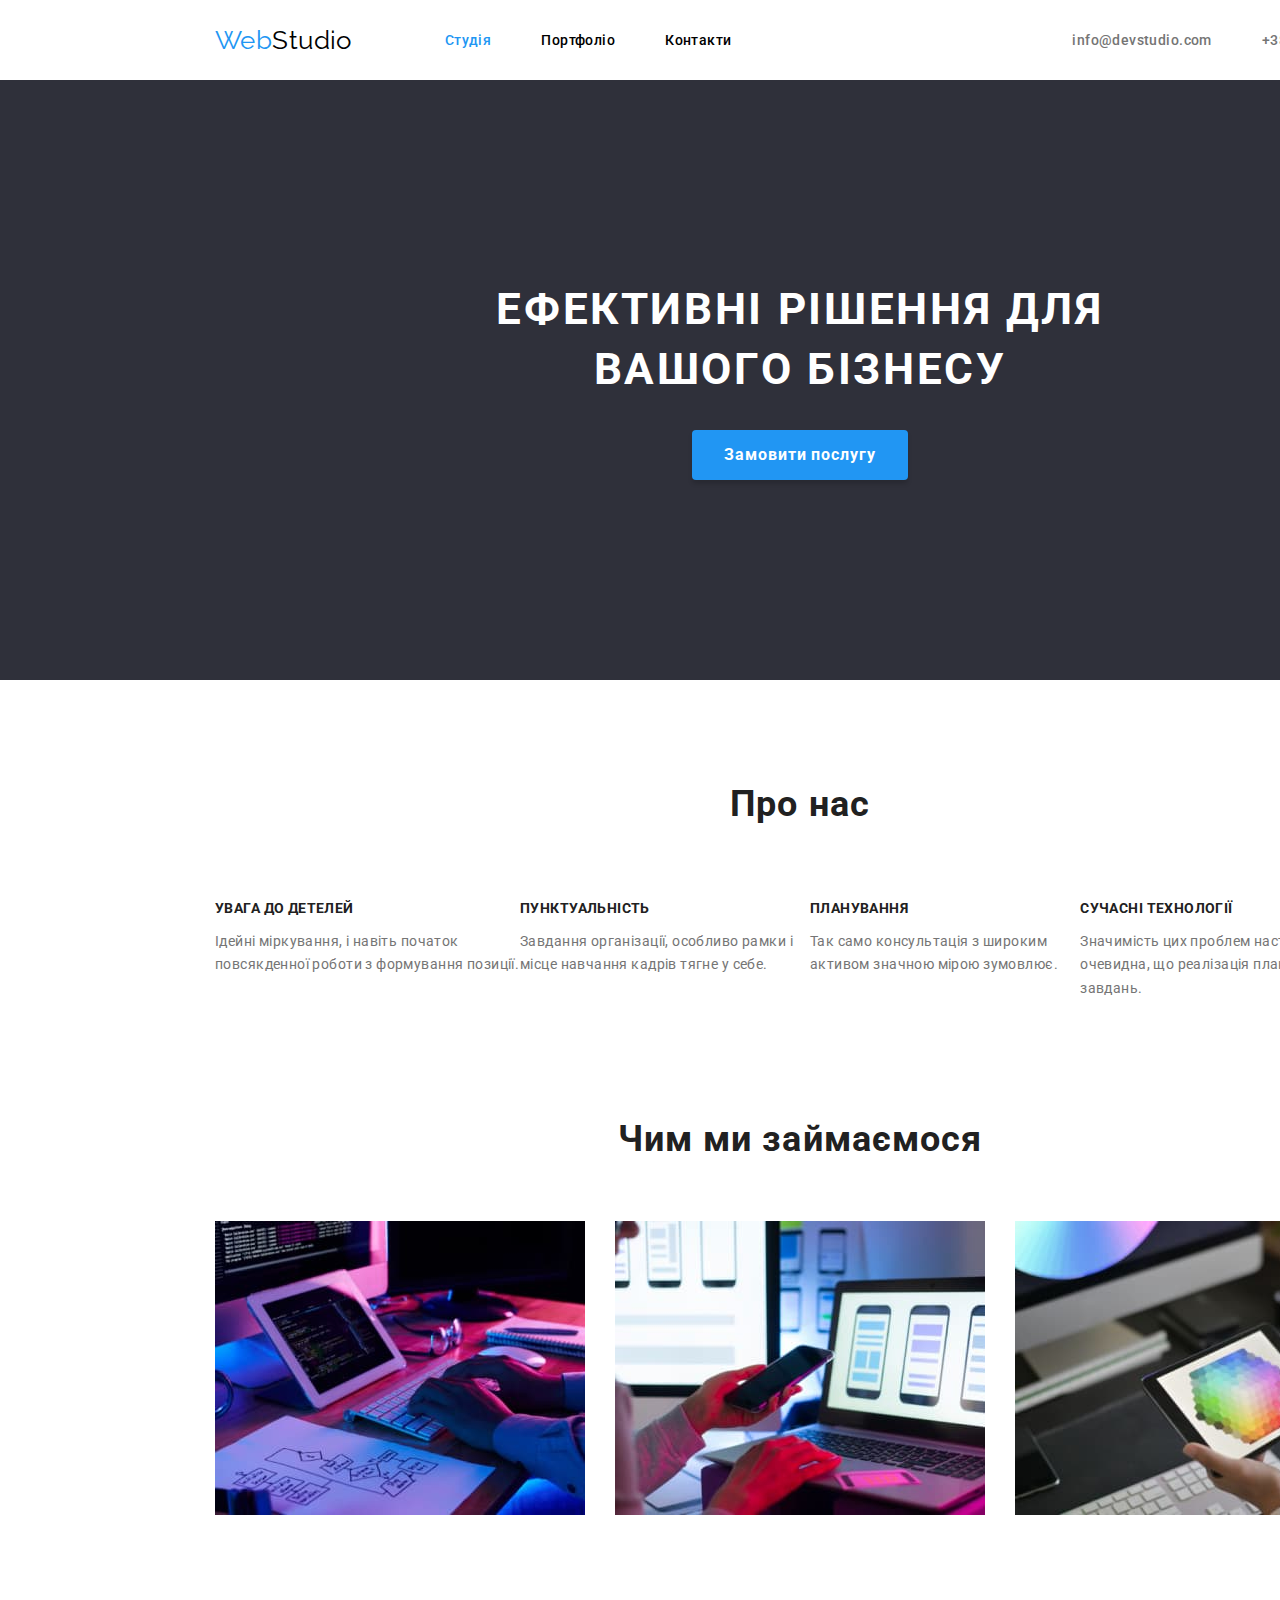
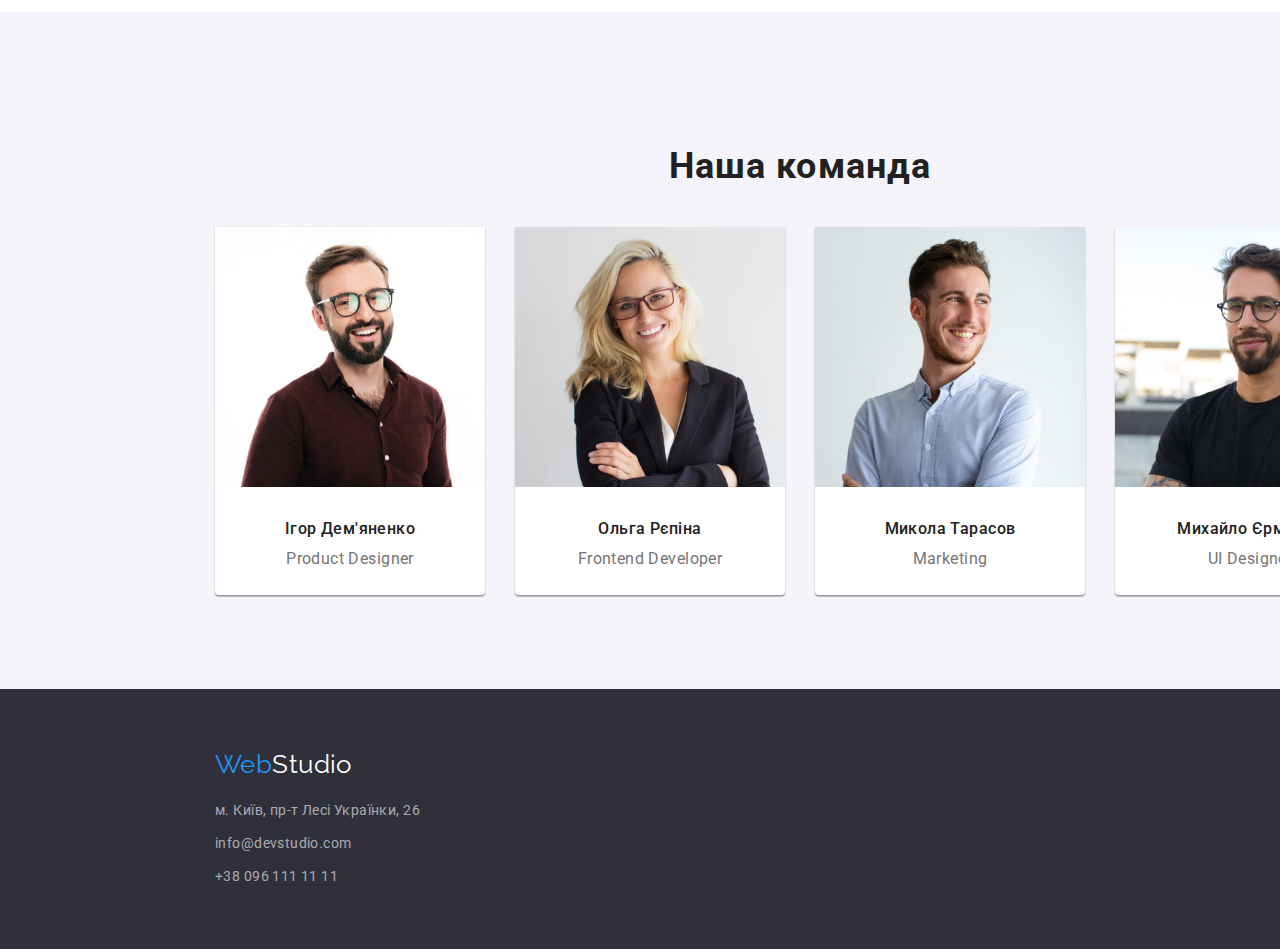
==== index.html @ 7438364b "Home work 3 added styles" ====
<!doctype html>
<html lang="uk">
<head>
    <link href="styles.css" rel="stylesheet">
    <link href="https://fonts.googleapis.com/css2?family=Raleway:wght@700&family=Roboto:wght@400;500;700;900&display=swap" rel="stylesheet">
    <meta charset="UTF-8">
    <title>Studio</title>
</head>
<body>
<header class="header">
    <nav class="nav-container">
        <a class="logo-dark link" href="#"><span class="sub-logo">Web</span>Studio</a>
        <ul class="nav-list list">
            <li class="list-item"><a class="nav-link active-link link" href="#">Студія</a></li>
            <li class="list-item"><a class="nav-link link" href="portfolio.html">Портфоліо</a></li>
            <li class="list-item"><a class="nav-link link" href="#">Контакти</a></li>
        </ul>
    </nav>
    <ul class="contacts-container list">
        <li class="list-item">
            <a class="contacts link" href="mailto:info@devstudio.com">info@devstudio.com</a>
        </li>
        <li class="list-item">
            <a class="contacts link" href="tel:+380961111111">+38 096 111 11 11</a>
        </li>
    </ul>
</header>
<main>
    <section class="service-container">
        <h1 class="service-title">Ефективні рішення для вашого бізнесу</h1>
        <button class="service-button" type="button">Замовити послугу</button>
    </section>
    <section class="about-container">
        <h2 class="about-title">Про нас</h2>
        <ul class="about-list list">
            <li>
                <h3 class="about-subtitle">Увага до детелей</h3>
                <p class="about-info">Ідейні міркування, і навіть початок повсякденної роботи з формування позиції.</p>
            </li>
            <li>
                <h3 class="about-subtitle">Пунктуальність</h3>
                <p class="about-info">Завдання організації, особливо рамки і місце навчання кадрів тягне у себе.</p>
            </li>
            <li>
                <h3 class="about-subtitle">Планування</h3>
                <p class="about-info">Так само консультація з широким активом значною мірою зумовлює.</p>
            </li>
            <li>
                <h3 class="about-subtitle">Сучасні технології</h3>
                <p class="about-info">Значимість цих проблем настільки очевидна, що реалізація планових завдань.</p>
            </li>
        </ul>
    </section>
    <section class="about-container">
        <h2 class="about-title">Чим ми займаємося</h2>
        <ul class="about-list list">
            <li><img alt="Наші роботи" src="images/our-works-1.jpg" width="370"></li>
            <li><img alt="Наші роботи" src="images/our-works-2.jpg" width="370"></li>
            <li><img alt="Наші роботи" src="images/our-works-3.jpg" width="370"></li>
        </ul>
    </section>
    <section class="team-container">
        <h2 class="team-title">Наша команда</h2>
        <ul class="team-list list">
            <li class="team-card">
                <img alt="Ігор Дем'яненко" src="images/product-designer.jpg" width="270">
                <h3 class="team-member">Ігор Дем'яненко</h3>
                <p class="team-position">Product Designer</p>
            </li>
            <li class="team-card">
                <img alt="Ольга Рєпіна" src="images/frontend-developer.jpg" width="270">
                <h3 class="team-member">Ольга Рєпіна</h3>
                <p class="team-position">Frontend Developer</p>
            </li>
            <li class="team-card">
                <img alt="Микола Тарасов" src="images/marketing.jpg" width="270">
                <h3 class="team-member">Микола Тарасов</h3>
                <p class="team-position">Marketing</p>
            </li>
            <li class="team-card">
                <img alt="Михайло Єрмаков" src="images/ui-designer.jpg" width="270">
                <h3 class="team-member">Михайло Єрмаков</h3>
                <p class="team-position">UI Designer</p>
            </li>
        </ul>
    </section>
</main>
<footer class="footer-container">
    <a class="logo-light link" href="#"><span class="sub-logo">Web</span>Studio</a>
    <address class="address">
        <ul class="list">
            <li class="footer-contacts-list">
                <a class="footer-contacts link" href="#">м. Київ, пр-т Лесі Українки, 26</a>
            </li>
            <li class="footer-contacts-list">
                <a class="footer-contacts link" href="mailto:info@devstudio.com">info@devstudio.com</a>
            </li>
            <li class="footer-contacts-list">
                <a class="footer-contacts link" href="tel:+380961111111">+38 096 111 11 11</a>
            </li>
        </ul>
    </address>
</footer>
</body>
</html>
---- styles.css ----
:root {
    --blue-main: #2196F3;
    --blue-active: #188CE8;;
    --white-main: #FFFFFF;
    --white-opacity: #FFFFFF99;
    --black-main: #212121;
    --black-secondary: #000000;
    --black-title: #212121;
    --gray-substring: #757575;
    --gray-background: #2F303A;
    --light-gray-background: #F5F4FA;
    --light-gray-border: #EEEEEE;
}

body {
    font-family: 'Roboto', sans-serif;
    font-size: 14px;
    letter-spacing: 0.03em;
    color: var(--black-title);
    background-color: var(--white-main);
    width: 1600px;
    margin: 0 auto;
    box-sizing: border-box;
}

.header {
    height: 80px;
    display: flex;
    flex-wrap: nowrap;
    align-items: center;
    justify-content: space-between;
    padding: 0 215px;
}

.nav-container {
    display: flex;
    align-items: center;
}

.nav-list {
    display: flex;
}

.list {
    list-style: none;
    padding: 0;
    margin: 0;
}

.link {
    text-decoration: none;
    color: var(--black-secondary);;
}

.active-link {
    color: var(--blue-main);
}

.logo-dark {
    font-family: 'Raleway', sans-serif;
    font-size: 26px;
    margin-right: 93px;
}

.sub-logo {
    color: var(--blue-main);
}

.nav-link {
    font-weight: 500;
}

.list-item:not(:last-child) {
    margin-right: 50px;
}

.nav-link:hover, .navLink:focus {
    color: var(--blue-main);
}

.contacts-container {
    display: flex;
}

.contacts {
    font-weight: 500;
    color: var(--gray-substring);
}

.contacts-item {
    margin-right: 40px;
}

.contacts:hover, .contacts:focus {
    color: var(--blue-main);
}

.service-container {
    display: flex;
    flex-direction: column;
    justify-content: center;
    align-items: center;
    height: 600px;
    background-color: var(--gray-background);
    margin-bottom: 94px;
}

.service-title {
    font-size: 44px;
    line-height: 1.36;
    letter-spacing: 0.06em;
    text-transform: uppercase;
    color: var(--white-main);
    text-align: center;
    width: 696px;
    margin: 0;
}

.service-button {
    font-weight: 700;
    font-size: 16px;
    line-height: 1.87;
    letter-spacing: 0.06em;
    cursor: pointer;
    color: var(--white-main);
    background-color: var(--blue-main);
    margin-top: 30px;
    width: 216px;
    height: 50px;
    border-style: none;
    border-radius: 4px;
    box-shadow: 0 4px 4px rgba(0, 0, 0, 0.15);
    font-family: inherit;
}

.service-button:hover, .service-button:focus {
    background-color: var(--blue-active);
}

.about-container {
    padding: 0 215px;
    margin-bottom: 94px;
}

.about-list {
    display: flex;
    justify-content: space-between;
    margin: 0;
}

.about-subtitle {
    font-size: 14px;
    text-transform: uppercase;
    font-weight: 700;
}

.about-info {
    color: var(--gray-substring);
    line-height: 1.71
}

.about-title {
    font-size: 36px;
    line-height: 1.71;
    letter-spacing: 0.03em;
    margin: 0 0 50px;
    text-align: center;
}

.team-container {
    padding: 94px 215px;
    background-color: var(--light-gray-background);
}

.team-title {
    font-size: 36px;
    letter-spacing: 0.03em;
    line-height: 1.71;
    text-align: center;
}

.team-list {
    display: flex;
    justify-content: space-between;
    margin: 0;
}

.team-card {
    width: 270px;
    height: 368px;
    box-shadow: 0 1px 3px rgba(0, 0, 0, 0.12), 0 1px 1px rgba(0, 0, 0, 0.14), 0 2px 1px rgba(0, 0, 0, 0.2);
    border-radius: 0 0 4px 4px;
    background-color: var(--white-main);
    text-align: center;
}

.team-member {
    font-weight: 500;
    font-size: 16px;
    line-height: 1.17;
    margin: 30px 0 10px;
}

.team-position {
    font-size: 16px;
    color: var(--gray-substring);
    margin: 0;
}

.footer-container {
    background-color: var(--gray-background);
    padding: 60px 0 60px 215px;
}

.logo-light {
    font-family: 'Raleway', sans-serif;
    font-size: 26px;
    color: var(--white-main);
    display: inline-block;
    margin-bottom: 20px;
}

.footer-contacts {
    color: var(--white-opacity);
    line-height: 1.71;
}

.footer-contacts-list:not(:last-child) {
    margin-bottom: 9px;
}

.address {
    font-style: normal;
}

.footer-contacts:hover, .footer-contacts:focus {
    color: var(--white-main);
}

.portfolio-button {
    font-family: 'Roboto', sans-serif;
    font-weight: 500;
    font-size: 16px;
    line-height: 1.62;
    background-color: var(--light-gray-background);
    letter-spacing: 0.03em;
    padding: 6px 22px;
    border-radius: 4px;
    border-style: none;
}

.portfolio-button:hover, .portfolio-button:focus {
    color: var(--white-main);
    background-color: var(--blue-main);
}

.project-title {
    font-size: 18px;
    line-height: 2;
    letter-spacing: 0.06em;
    margin: 20px 24px 4px;
}

.project-subtitle {
    font-size: 16px;
    line-height: 1.87;
    color: var(--gray-substring);
    margin: 0 24px;
}

.portfolio-container {
    padding: 94px 215px;
}

.portfolio-title {
    font-size: 36px;
    letter-spacing: 0.03em;
    line-height: 1.71;
    text-align: center;
    margin: 0;
}

.portfolio-list {
    display: flex;
    justify-content: center;
    margin-bottom: 50px;
}

.portfolio-link {
    margin-right: 9px;
}

.project-list {
    display: flex;
    flex-wrap: wrap;
    justify-content: space-between;
}

.project-card {
    width: 370px;
    height: 404px;
    border: 1px solid var(--light-gray-border);
    margin-bottom: 30px;
}
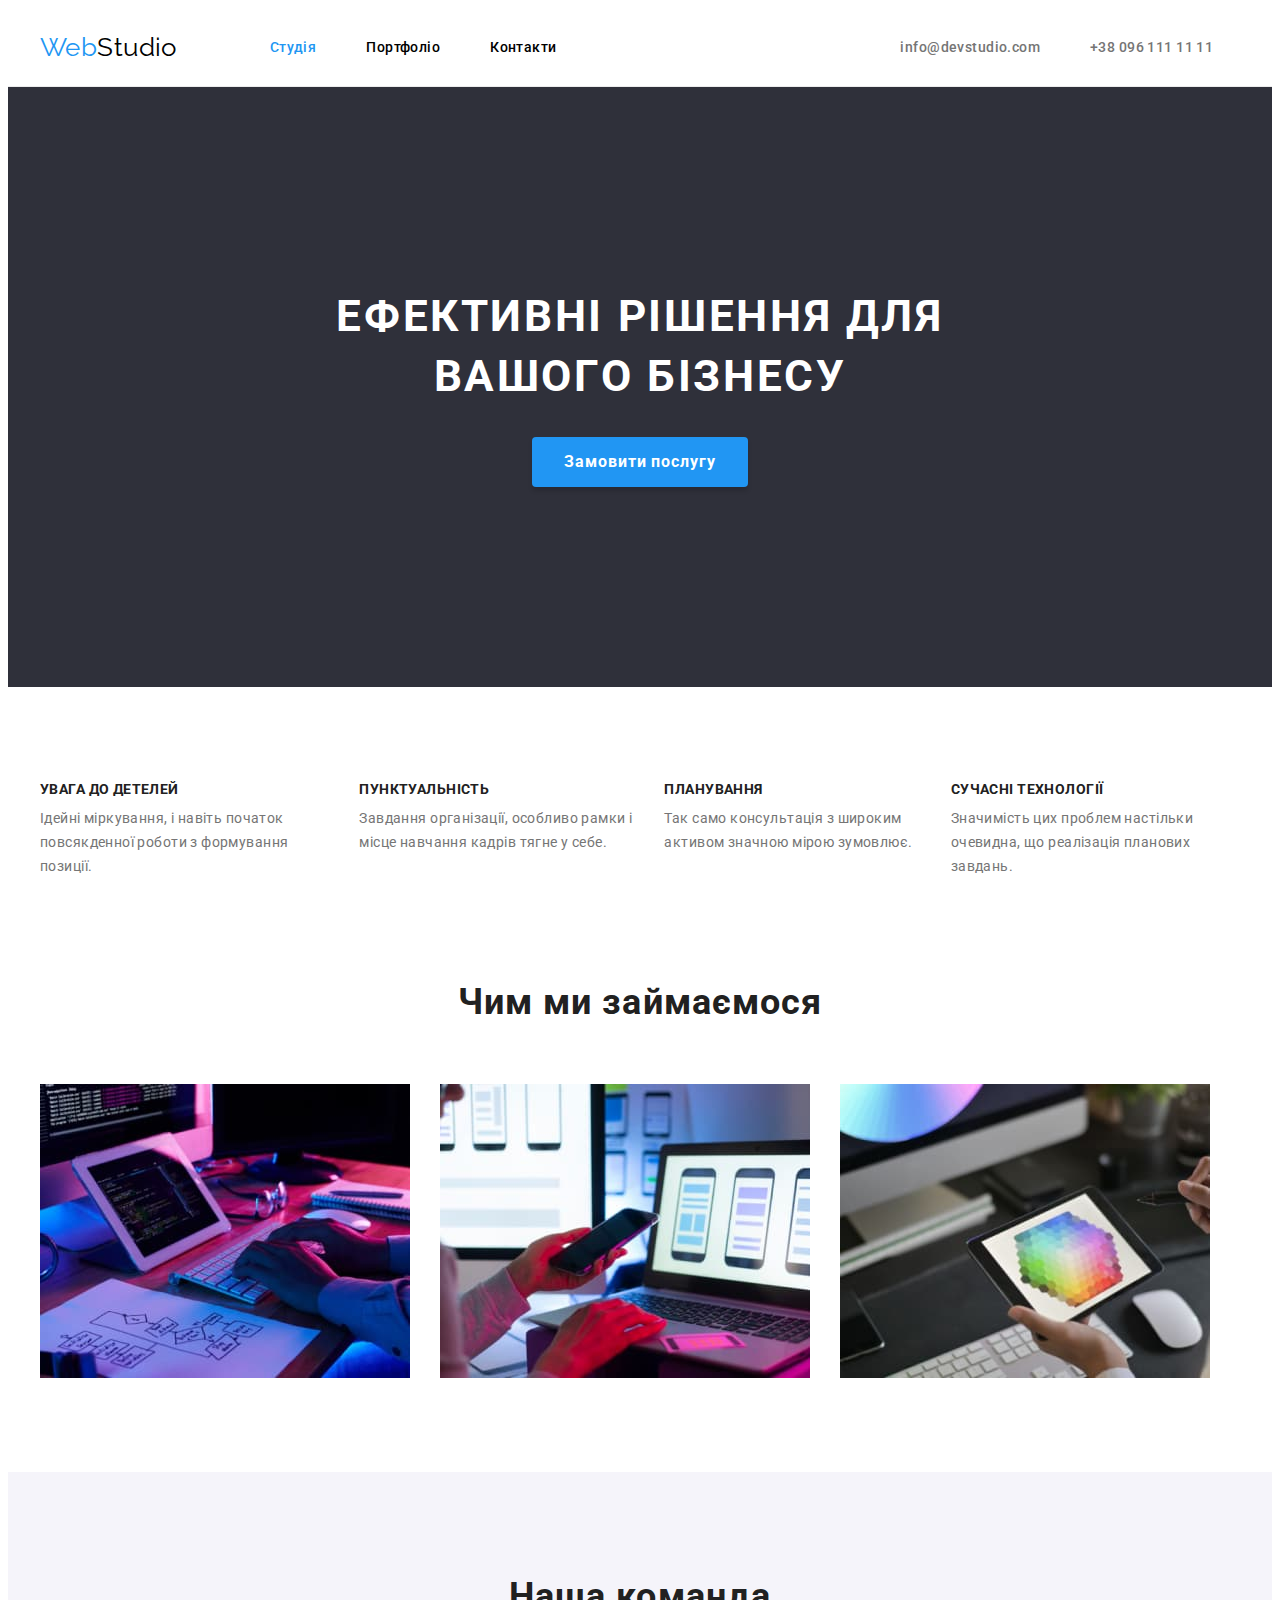
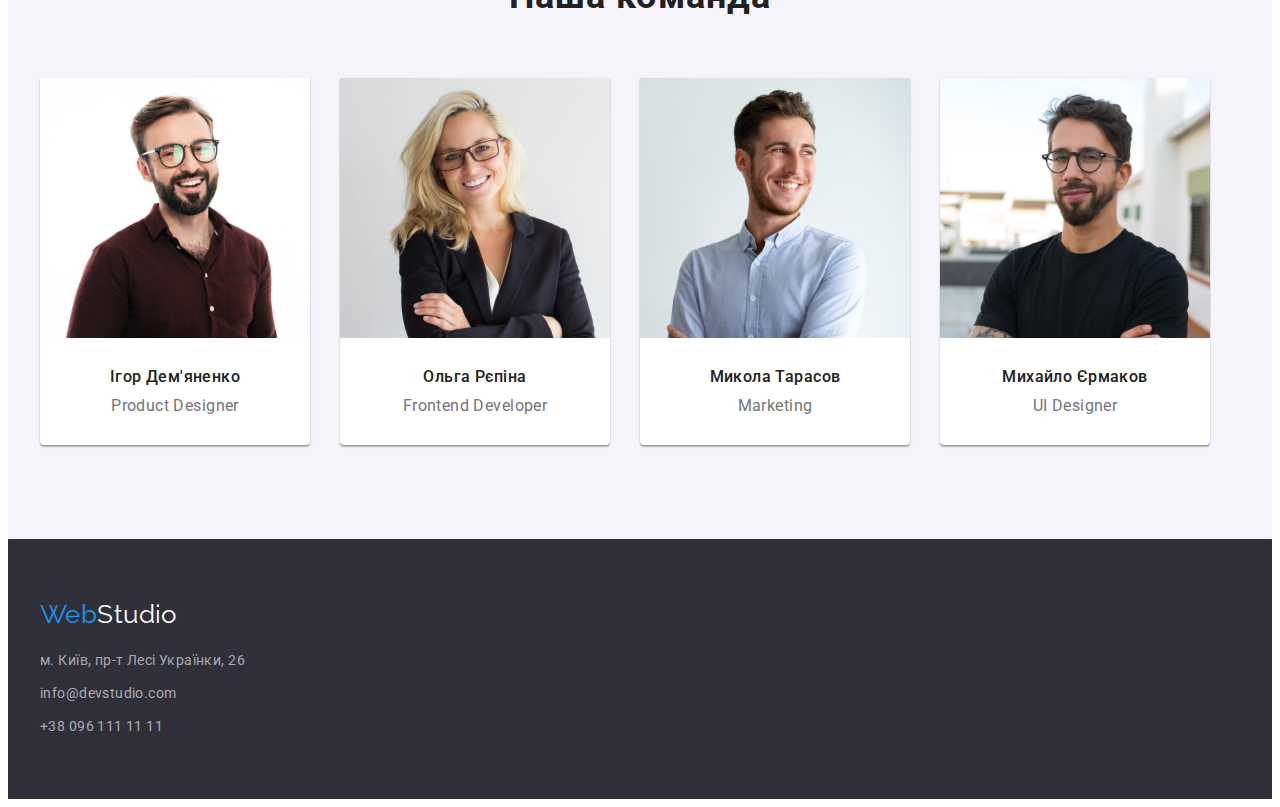
==== commit 02eaf867: "Refactoret markup" ====
--- a/index.html
+++ b/index.html
@@ -2,104 +2,126 @@
 <html lang="uk">
 <head>
     <link href="styles.css" rel="stylesheet">
-    <link href="https://fonts.googleapis.com/css2?family=Raleway:wght@700&family=Roboto:wght@400;500;700;900&display=swap" rel="stylesheet">
+    <link href="https://fonts.googleapis.com/css2?family=Raleway:wght@700&family=Roboto:wght@400;500;700;900&display=swap"
+          rel="stylesheet">
     <meta charset="UTF-8">
     <title>Studio</title>
 </head>
 <body>
 <header class="header">
-    <nav class="nav-container">
-        <a class="logo-dark link" href="#"><span class="sub-logo">Web</span>Studio</a>
-        <ul class="nav-list list">
-            <li class="list-item"><a class="nav-link active-link link" href="#">Студія</a></li>
-            <li class="list-item"><a class="nav-link link" href="portfolio.html">Портфоліо</a></li>
-            <li class="list-item"><a class="nav-link link" href="#">Контакти</a></li>
-        </ul>
-    </nav>
-    <ul class="contacts-container list">
-        <li class="list-item">
-            <a class="contacts link" href="mailto:info@devstudio.com">info@devstudio.com</a>
-        </li>
-        <li class="list-item">
-            <a class="contacts link" href="tel:+380961111111">+38 096 111 11 11</a>
-        </li>
-    </ul>
+    <div class="container">
+        <div class="nav-menu">
+            <nav class="nav">
+                <a class="logo-dark link" href="#"><span class="sub-logo">Web</span>Studio</a>
+                <ul class="nav-list">
+                    <li class="list-item"><a class="nav-link active-link link" href="#">Студія</a></li>
+                    <li class="list-item"><a class="nav-link link" href="portfolio.html">Портфоліо</a></li>
+                    <li class="list-item"><a class="nav-link link" href="#">Контакти</a></li>
+                </ul>
+            </nav>
+            <ul class="contacts">
+                <li class="list-item">
+                    <a class="contacts-link link" href="mailto:info@devstudio.com">info@devstudio.com</a>
+                </li>
+                <li class="list-item">
+                    <a class="contacts-link link" href="tel:+380961111111">+38 096 111 11 11</a>
+                </li>
+            </ul>
+        </div>
+    </div>
 </header>
 <main>
     <section class="service-container">
         <h1 class="service-title">Ефективні рішення для вашого бізнесу</h1>
         <button class="service-button" type="button">Замовити послугу</button>
     </section>
-    <section class="about-container">
-        <h2 class="about-title">Про нас</h2>
-        <ul class="about-list list">
-            <li>
-                <h3 class="about-subtitle">Увага до детелей</h3>
-                <p class="about-info">Ідейні міркування, і навіть початок повсякденної роботи з формування позиції.</p>
-            </li>
-            <li>
-                <h3 class="about-subtitle">Пунктуальність</h3>
-                <p class="about-info">Завдання організації, особливо рамки і місце навчання кадрів тягне у себе.</p>
-            </li>
-            <li>
-                <h3 class="about-subtitle">Планування</h3>
-                <p class="about-info">Так само консультація з широким активом значною мірою зумовлює.</p>
-            </li>
-            <li>
-                <h3 class="about-subtitle">Сучасні технології</h3>
-                <p class="about-info">Значимість цих проблем настільки очевидна, що реалізація планових завдань.</p>
-            </li>
-        </ul>
+    <section class="section">
+        <div class="container">
+            <!--        <h2 class="section-title">Про нас</h2>-->
+            <ul class="section-list">
+                <li>
+                    <h3 class="about-subtitle">Увага до детелей</h3>
+                    <p class="about-info">Ідейні міркування, і навіть початок повсякденної роботи з формування
+                        позиції.</p>
+                </li>
+                <li>
+                    <h3 class="about-subtitle">Пунктуальність</h3>
+                    <p class="about-info">Завдання організації, особливо рамки і місце навчання кадрів тягне у себе.</p>
+                </li>
+                <li>
+                    <h3 class="about-subtitle">Планування</h3>
+                    <p class="about-info">Так само консультація з широким активом значною мірою зумовлює.</p>
+                </li>
+                <li>
+                    <h3 class="about-subtitle">Сучасні технології</h3>
+                    <p class="about-info">Значимість цих проблем настільки очевидна, що реалізація планових завдань.</p>
+                </li>
+            </ul>
+        </div>
     </section>
-    <section class="about-container">
-        <h2 class="about-title">Чим ми займаємося</h2>
-        <ul class="about-list list">
-            <li><img alt="Наші роботи" src="images/our-works-1.jpg" width="370"></li>
-            <li><img alt="Наші роботи" src="images/our-works-2.jpg" width="370"></li>
-            <li><img alt="Наші роботи" src="images/our-works-3.jpg" width="370"></li>
-        </ul>
+    <section class="section about-section">
+        <div class="container">
+            <h2 class="section-title">Чим ми займаємося</h2>
+            <ul class="section-list">
+                <li><img alt="Наші роботи" src="images/our-works-1.jpg" width="370"></li>
+                <li><img alt="Наші роботи" src="images/our-works-2.jpg" width="370"></li>
+                <li><img alt="Наші роботи" src="images/our-works-3.jpg" width="370"></li>
+            </ul>
+        </div>
     </section>
-    <section class="team-container">
-        <h2 class="team-title">Наша команда</h2>
-        <ul class="team-list list">
-            <li class="team-card">
-                <img alt="Ігор Дем'яненко" src="images/product-designer.jpg" width="270">
-                <h3 class="team-member">Ігор Дем'яненко</h3>
-                <p class="team-position">Product Designer</p>
-            </li>
-            <li class="team-card">
-                <img alt="Ольга Рєпіна" src="images/frontend-developer.jpg" width="270">
-                <h3 class="team-member">Ольга Рєпіна</h3>
-                <p class="team-position">Frontend Developer</p>
-            </li>
-            <li class="team-card">
-                <img alt="Микола Тарасов" src="images/marketing.jpg" width="270">
-                <h3 class="team-member">Микола Тарасов</h3>
-                <p class="team-position">Marketing</p>
-            </li>
-            <li class="team-card">
-                <img alt="Михайло Єрмаков" src="images/ui-designer.jpg" width="270">
-                <h3 class="team-member">Михайло Єрмаков</h3>
-                <p class="team-position">UI Designer</p>
-            </li>
-        </ul>
+    <section class="section team-container">
+        <div class="container">
+            <h2 class="section-title">Наша команда</h2>
+            <ul class="section-list">
+                <li class="card">
+                    <img alt="Ігор Дем'яненко" src="images/product-designer.jpg" width="270">
+                    <div class="card-info">
+                        <h3 class="team-member">Ігор Дем'яненко</h3>
+                        <p class="team-position">Product Designer</p>
+                    </div>
+                </li>
+                <li class="card">
+                    <img alt="Ольга Рєпіна" src="images/frontend-developer.jpg" width="270">
+                    <div class="card-info">
+                        <h3 class="team-member">Ольга Рєпіна</h3>
+                        <p class="team-position">Frontend Developer</p>
+                    </div>
+                </li>
+                <li class="card">
+                    <img alt="Микола Тарасов" src="images/marketing.jpg" width="270">
+                    <div class="card-info">
+                        <h3 class="team-member">Микола Тарасов</h3>
+                        <p class="team-position">Marketing</p>
+                    </div>
+                </li>
+                <li class="card">
+                    <img alt="Михайло Єрмаков" src="images/ui-designer.jpg" width="270">
+                    <div class="card-info">
+                        <h3 class="team-member">Михайло Єрмаков</h3>
+                        <p class="team-position">UI Designer</p>
+                    </div>
+                </li>
+            </ul>
+        </div>
     </section>
 </main>
-<footer class="footer-container">
-    <a class="logo-light link" href="#"><span class="sub-logo">Web</span>Studio</a>
-    <address class="address">
-        <ul class="list">
-            <li class="footer-contacts-list">
-                <a class="footer-contacts link" href="#">м. Київ, пр-т Лесі Українки, 26</a>
-            </li>
-            <li class="footer-contacts-list">
-                <a class="footer-contacts link" href="mailto:info@devstudio.com">info@devstudio.com</a>
-            </li>
-            <li class="footer-contacts-list">
-                <a class="footer-contacts link" href="tel:+380961111111">+38 096 111 11 11</a>
-            </li>
-        </ul>
-    </address>
+<footer class="footer">
+    <div class="container">
+        <a class="logo-light link" href="#"><span class="sub-logo">Web</span>Studio</a>
+        <address class="address">
+            <ul>
+                <li class="footer-contacts-list">
+                    <a class="footer-contacts link" href="#">м. Київ, пр-т Лесі Українки, 26</a>
+                </li>
+                <li class="footer-contacts-list">
+                    <a class="footer-contacts link" href="mailto:info@devstudio.com">info@devstudio.com</a>
+                </li>
+                <li class="footer-contacts-list">
+                    <a class="footer-contacts link" href="tel:+380961111111">+38 096 111 11 11</a>
+                </li>
+            </ul>
+        </address>
+    </div>
 </footer>
 </body>
 </html>
--- a/styles.css
+++ b/styles.css
@@ -10,6 +10,22 @@
     --gray-background: #2F303A;
     --light-gray-background: #F5F4FA;
     --light-gray-border: #EEEEEE;
+    --header-gray-border: #ECECEC;
+}
+
+h1, h2, h3, h4, h5, h6, p, ul {
+    margin: 0;
+    padding: 0;
+}
+
+ul {
+    list-style: none;
+}
+
+img {
+    display: block;
+    max-width: 100%;
+    height: auto;
 }
 
 body {
@@ -18,33 +34,39 @@
     letter-spacing: 0.03em;
     color: var(--black-title);
     background-color: var(--white-main);
-    width: 1600px;
+}
+
+.header {
+    border-bottom: 1px solid var(--header-gray-border);
+}
+
+.section {
+    padding: 94px 0;
+}
+
+.about-section {
+    padding-top: 0;
+}
+
+.container {
+    width: 1200px;
+    padding: 0 15px;
     margin: 0 auto;
-    box-sizing: border-box;
-}
-
-.header {
-    height: 80px;
-    display: flex;
-    flex-wrap: nowrap;
+}
+
+.nav-menu {
+    display: flex;
+    padding: 24px 0;
+}
+
+.nav {
+    display: inline-flex;
     align-items: center;
-    justify-content: space-between;
-    padding: 0 215px;
-}
-
-.nav-container {
-    display: flex;
-    align-items: center;
+    margin-right: 344px;
 }
 
 .nav-list {
     display: flex;
-}
-
-.list {
-    list-style: none;
-    padding: 0;
-    margin: 0;
 }
 
 .link {
@@ -78,11 +100,12 @@
     color: var(--blue-main);
 }
 
-.contacts-container {
-    display: flex;
-}
-
 .contacts {
+    display: inline-flex;
+    align-items: center;
+}
+
+.contacts-link {
     font-weight: 500;
     color: var(--gray-substring);
 }
@@ -91,7 +114,7 @@
     margin-right: 40px;
 }
 
-.contacts:hover, .contacts:focus {
+.contacts-link:hover, .contacts-link:focus {
     color: var(--blue-main);
 }
 
@@ -100,9 +123,8 @@
     flex-direction: column;
     justify-content: center;
     align-items: center;
-    height: 600px;
     background-color: var(--gray-background);
-    margin-bottom: 94px;
+    padding: 200px 0;
 }
 
 .service-title {
@@ -113,7 +135,6 @@
     color: var(--white-main);
     text-align: center;
     width: 696px;
-    margin: 0;
 }
 
 .service-button {
@@ -137,21 +158,16 @@
     background-color: var(--blue-active);
 }
 
-.about-container {
-    padding: 0 215px;
-    margin-bottom: 94px;
-}
-
-.about-list {
-    display: flex;
-    justify-content: space-between;
-    margin: 0;
+.section-list {
+    display: flex;
+    gap: 30px;
 }
 
 .about-subtitle {
     font-size: 14px;
     text-transform: uppercase;
     font-weight: 700;
+    margin-bottom: 10px;
 }
 
 .about-info {
@@ -159,7 +175,7 @@
     line-height: 1.71
 }
 
-.about-title {
+.section-title {
     font-size: 36px;
     line-height: 1.71;
     letter-spacing: 0.03em;
@@ -168,37 +184,25 @@
 }
 
 .team-container {
-    padding: 94px 215px;
     background-color: var(--light-gray-background);
 }
 
-.team-title {
-    font-size: 36px;
-    letter-spacing: 0.03em;
-    line-height: 1.71;
-    text-align: center;
-}
-
-.team-list {
-    display: flex;
-    justify-content: space-between;
-    margin: 0;
-}
-
-.team-card {
-    width: 270px;
-    height: 368px;
+.card {
     box-shadow: 0 1px 3px rgba(0, 0, 0, 0.12), 0 1px 1px rgba(0, 0, 0, 0.14), 0 2px 1px rgba(0, 0, 0, 0.2);
     border-radius: 0 0 4px 4px;
     background-color: var(--white-main);
     text-align: center;
 }
 
+.card-info {
+    margin: 30px 0;
+}
+
 .team-member {
     font-weight: 500;
     font-size: 16px;
     line-height: 1.17;
-    margin: 30px 0 10px;
+    margin-bottom: 10px;
 }
 
 .team-position {
@@ -207,9 +211,9 @@
     margin: 0;
 }
 
-.footer-container {
+.footer {
     background-color: var(--gray-background);
-    padding: 60px 0 60px 215px;
+    padding: 60px 0;
 }
 
 .logo-light {
@@ -254,51 +258,34 @@
     background-color: var(--blue-main);
 }
 
+.project-info {
+    padding: 20px 24px;
+    border: 1px solid var(--light-gray-border);
+    border-top: none;
+}
+
 .project-title {
     font-size: 18px;
     line-height: 2;
     letter-spacing: 0.06em;
-    margin: 20px 24px 4px;
+    margin-bottom: 4px;
 }
 
 .project-subtitle {
     font-size: 16px;
     line-height: 1.87;
     color: var(--gray-substring);
-    margin: 0 24px;
-}
-
-.portfolio-container {
-    padding: 94px 215px;
-}
-
-.portfolio-title {
-    font-size: 36px;
-    letter-spacing: 0.03em;
-    line-height: 1.71;
-    text-align: center;
-    margin: 0;
 }
 
 .portfolio-list {
     display: flex;
     justify-content: center;
+    gap: 9px;
     margin-bottom: 50px;
 }
 
-.portfolio-link {
-    margin-right: 9px;
-}
-
 .project-list {
     display: flex;
     flex-wrap: wrap;
-    justify-content: space-between;
-}
-
-.project-card {
-    width: 370px;
-    height: 404px;
-    border: 1px solid var(--light-gray-border);
-    margin-bottom: 30px;
-}+    gap: 30px;
+}
